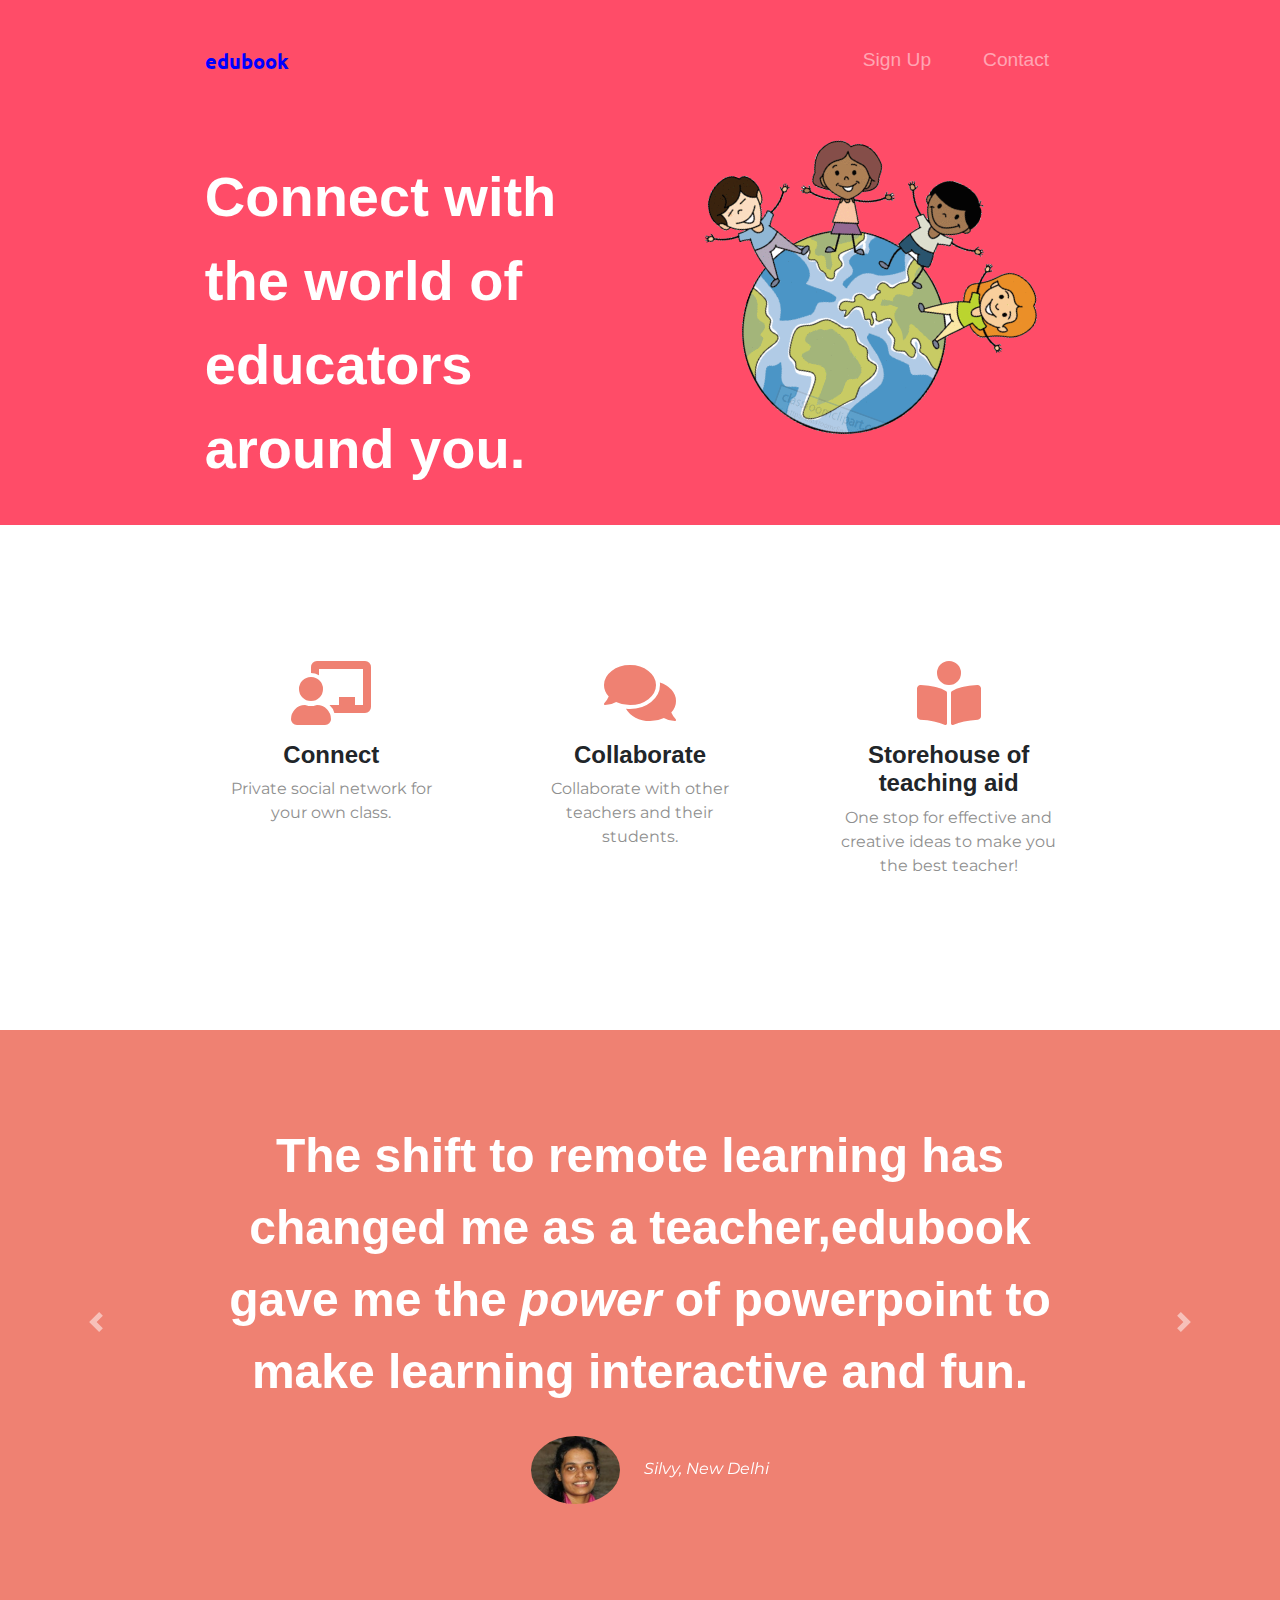
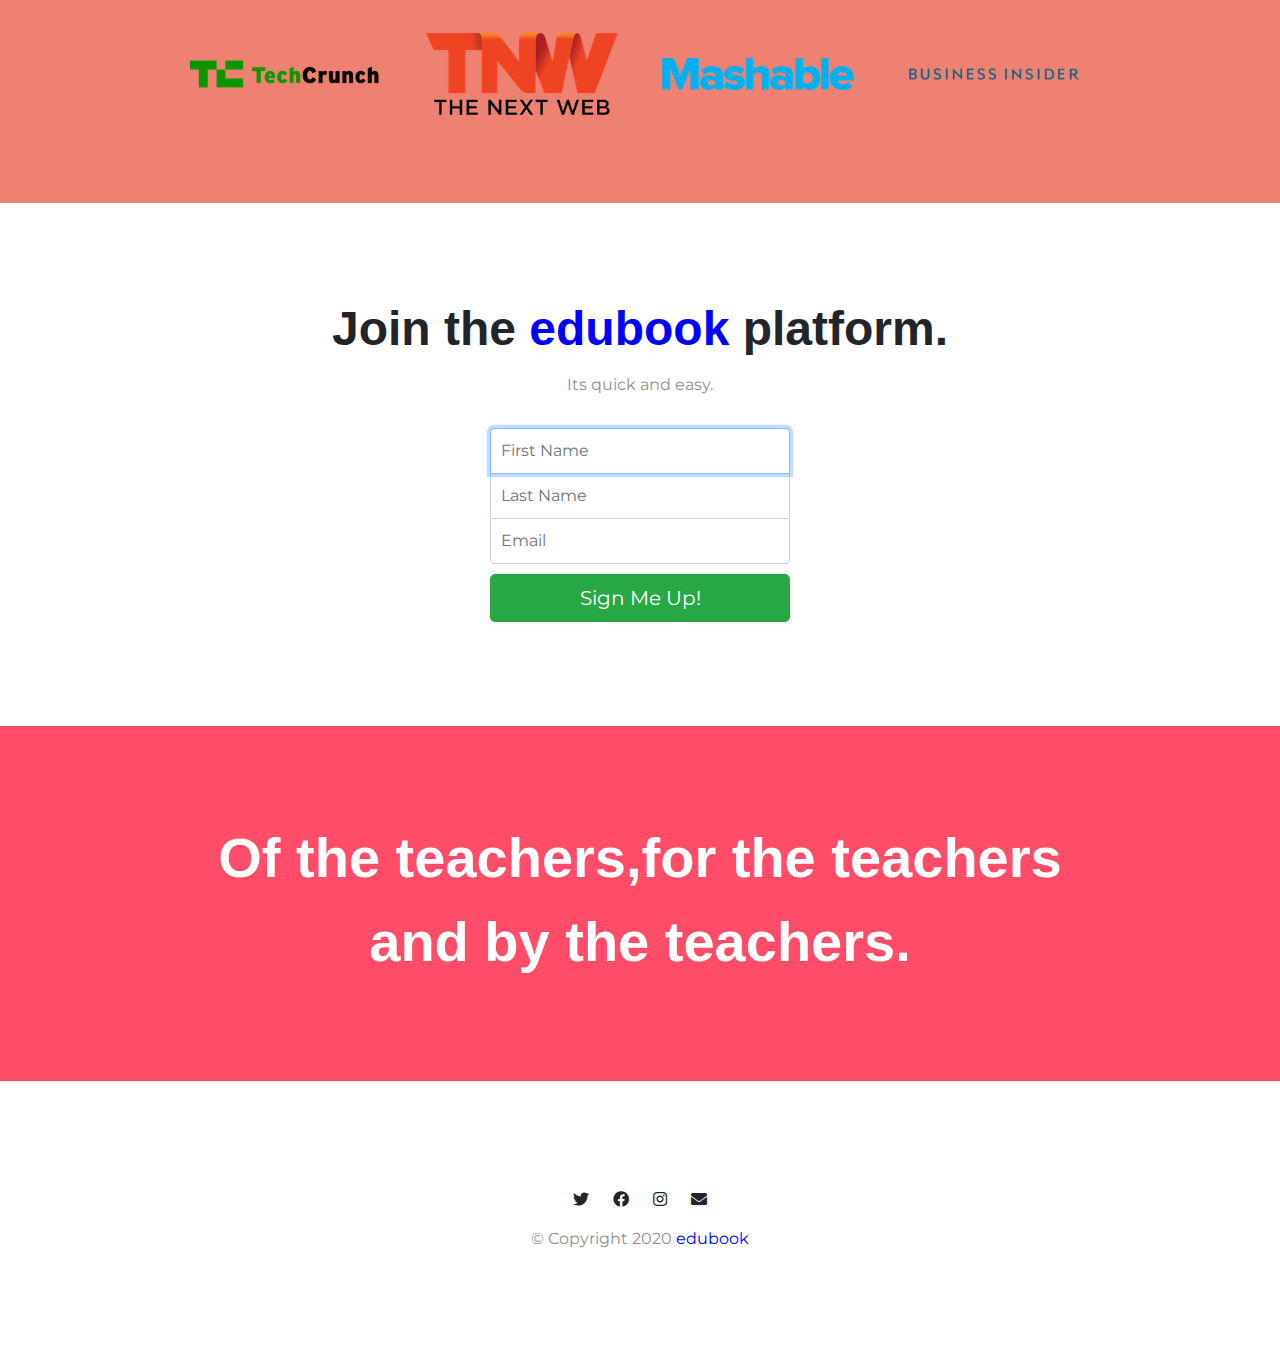
==== index.html @ 7d71416c "First commit" ====
<!DOCTYPE html>
<html>

<head>
  <meta charset="utf-8">
  <title>edubook</title>
  <!-- GOOGLE FONTS -->
  <link href="https://fonts.googleapis.com/css?family=Montserrat:400,900|Ubuntu&display=swap" rel="stylesheet">
  <!-- css stylesheets -->

  <link href="https://maxcdn.bootstrapcdn.com/bootstrap/4.0.0/css/bootstrap.min.css" rel="stylesheet">
  <link rel="stylesheet" href="css/styles.css">
  <!-- FONT AWESOME -->
  <link rel="stylesheet" href="https://use.fontawesome.com/releases/v5.11.2/css/all.css">

  <!--bootstrap scripts JAVASCRIPT -->
  <script src="https://code.jquery.com/jquery-3.2.1.slim.min.js" integrity="sha384-KJ3o2DKtIkvYIK3UENzmM7KCkRr/rE9/Qpg6aAZGJwFDMVNA/GpGFF93hXpG5KkN" crossorigin="anonymous"></script>
  <script src="https://cdnjs.cloudflare.com/ajax/libs/popper.js/1.12.9/umd/popper.min.js" integrity="sha384-ApNbgh9B+Y1QKtv3Rn7W3mgPxhU9K/ScQsAP7hUibX39j7fakFPskvXusvfa0b4Q" crossorigin="anonymous"></script>
  <script src="https://maxcdn.bootstrapcdn.com/bootstrap/4.0.0/js/bootstrap.min.js" integrity="sha384-JZR6Spejh4U02d8jOt6vLEHfe/JQGiRRSQQxSfFWpi1MquVdAyjUar5+76PVCmYl" crossorigin="anonymous"></script>

</head>

<body>

  <section class="coloured-section" id="title">

    <!-- Nav Bar -->
    <div class="container-fluid">


      <nav class="navbar navbar-expand-lg navbar-dark">
        <a class="navbar-brand" href=""><span style="color:blue">edubook</span></a>
        <button class="navbar-toggler" type="button" data-toggle="collapse" data-target="#navbarSupportedContent" aria-controls="navbarSupportedContent" aria-expanded="false" aria-label="Toggle navigation">
          <span class="navbar-toggler-icon"></span>
        </button>
        <div class="collapse navbar-collapse" id="navbarSupportedContent">
          <ul class="navbar-nav ml-auto">
            <li class="nav-item">
              <a class="nav-link" href="#signup">Sign Up</a>
            </li>
            <li class="nav-item">
              <a class="nav-link" href="#footer">Contact</a>
            </li>
          </ul>
        </div>
      </nav>


      <!-- Title -->
      <div class="row">
        <div class="col-lg-6">
          <h1 class="big-heading">Connect with the world of educators around you.</h1>
        </div>
        <div class="col-lg-6">
          <img class="title-image" src="images/kids globe.gif" class="rotateimg20">
        </div>
      </div>
    </div>
  </section>


  <!-- Features -->

  <section class="white-section" id="features">
    <div class="container-fluid">
    <div class="row">
      <div class="Featureitem col-lg-4 col-md-12">
        <i class="icon fas fas fa-chalkboard-teacher fa-4x"></i>
        <h3 class="feature-title">Connect</h3>
        <p>Private social network for your own class.</p>
      </div>
      <div class="Featureitem col-lg-4 col-md-12">
        <i class="icon fas fas fa-comments fa-4x"></i>
        <h3 class="feature-title">Collaborate</h3>
        <p>Collaborate with other teachers and their students.</p>
      </div>
      <div class="Featureitem col-lg-4 col-md-12">
        <i class="icon fas fas fa-book-reader fa-4x"></i>
        <h3 class="feature-title">Storehouse of teaching aid</h3>
        <p>One stop for effective and creative ideas to make you the best teacher!</p>
      </div>
      </div>
  </section>


  <!-- Testimonials -->

  <section class="coloured-section" id="testimonials">

    <div id="testimonial-carousal" class="carousel slide" data-ride="false">
      <div class="carousel-inner">
        <div class="carousel-item active container-fluid">
          <h2 class="testimonial-text">The shift to remote learning has changed me as a teacher,edubook gave me the <i>power</i> of powerpoint to make learning interactive and fun.</h2>
          <img class="testimonial-image" src="images/phebe.JPG" alt="lady-profile">
          <em>Silvy, New Delhi</em>
        </div>
        <div class="carousel-item container-fluid">
          <h2 class="testimonial-text">Safe venue for teachers and students to continue their learning outside the classroom.</h2>
          <img class="testimonial-image" src="images/lady-img.jpg" alt="lady-profile">
          <em>Beverly, Illinois</em>
        </div>
      </div>
      <a class="carousel-control-prev" href="#testimonial-carousal" role="button" data-slide="prev">
        <span class="carousel-control-prev-icon"></span>
      </a>
      <a class="carousel-control-next" href="#testimonial-carousal" role="button" data-slide="next">
        <span class="carousel-control-next-icon"></span>
      </a>
    </div>

  </section>


  <!-- Press -->

  <section id="press">
    <img class="press-logo" src="images/TechCrunch.png" alt="tc-logo">
    <img class="press-logo" src="images/tnw.png" alt="tnw-logo">
    <img class="press-logo" src="images/mashable.png" alt="mashable-logo">
    <img class="press-logo" src="images/bizinsider.png" alt="biz-insider-logo">
  </section>
<!-- Sign UP -->
<section class="white-section" id="signup">
  <div class="container-fluid">
  <h2 class="section-headings">Join the <span style="color:blue">edubook </span>platform.</h2>
  <p>Its quick and easy.</p>
  <form action="/" class="form-signin" method="post">
    <input type="text" class="form-control top" placeholder="First Name" required autofocus  name="firstname">
    <input type="text" class="form-control middle" placeholder="Last Name" name="lastname">
    <input type="email" class="form-control bottom" placeholder="Email" name="email" required>
    <button class="btn btn-lg btn-success btn-block" type="submit">Sign Me Up!</button>
  </form>
</div>
</section>

  <!-- Call to Action -->

  <section class="coloured-section" id="cta">
<div class="container-fluid">
    <h3 class="big-heading">Of the teachers,for the teachers and by the teachers.</h2>
</div>
  </section>

  <!-- Footer -->
  <footer class="white-section" id="footer">
    <div class="container-fluid">
    <i class="social-icon fab fa-twitter"></i>
    <i class="social-icon fab fa-facebook"></i>
    <i class="social-icon fab fa-instagram"></i>
    <i class="social-icon fas fa-envelope"></i>
    <p>© Copyright 2020 <span style="color:blue">edubook</span></p>
  </div>
  </footer>

</body>
</html>
---- css/styles.css ----
Body {
  font-family: 'Montserrat', sans-serif;
  text-align: center;
}

/* Headings */
h1, h2, h3, h4, h5, h6 {
  font-family: 'Montserrat-Bold', sans-serif;
}

.big-heading {
  font-size: 3.5rem;
  line-height: 1.5;
  font-weight: 900;
}

.section-headings {
  font-size: 3rem;
  line-height: 1.5;
  font-weight: 900;
}


p {
  color: #8f8f8f;
}

/* Containers */
.container-fluid {
  padding: 7% 15%;
}

/* Sections */
.coloured-section {
  background-color: #ff4c68;
  color: #fff;
}

.white-section {
  background-color: #fff;
}

/* Navigation Bar */
.navbar {
  padding: 0 0 4.5rem;
}

.navbar-brand {
  font-family: "Ubuntu";
  font-size: 2.5 rem;
  font-weight: Bold;

}

.nav-item {
  padding: 0 18px;
}

.nav-link {
  font-family: 'Montserrat-Light', sans-serif;
  font-size: 1.2rem;
}

/* Title */
#title .container-fluid {
  padding: 3% 16% 2%;
  text-align: left;
}

/* Title Image */
.title-image {
  width: 100%;
  transform: rotate(20deg);
}

@media (max-width:1028px) {
  #title {
    text-align: center;
  }

}

icon:hover {
  color: #ff4c68;
}

#features {
  position: relative;
  /* z-index:1; */
}

.Featureitem {
  padding: 5%;
}

.icon {
  color: #ef8172;
  margin-bottom: 1rem;
}

.feature-title {
  font-weight: 900;
  font-size: 1.5rem;
}

/* Testimonial Section */
#testimonials {
  background-color: #ef8172;
}

.testimonial-image {
  width: 10%;
  border-radius: 100%;
  margin: 20px;
}

.testimonial-text {
  font-size: 3rem;
  line-height: 1.5;
  font-weight: 900;
}

#press {
  background-color: #ef8172;
  padding-bottom: 3%;
}

.press-logo {
  width: 15%;
  margin: 20px 20px 50px;
}


.form-signin {
  width: 100%;
  max-width: 330px;
  padding: 15px;
  margin: auto;
}
.form-signin .checkbox {
  font-weight: 400;
}
.form-signin .form-control {
  position: relative;
  box-sizing: border-box;
  height: auto;
  padding: 10px;
  font-size: 16px;
}
.form-signin .form-control:focus {
  z-index: 2;
}
.top{
  margin-bottom: -1px;
  border-bottom-right-radius: 0;
  border-bottom-left-radius: 0;
}
.middle{
  border-radius: 0;
}
.bottom{
  margin-top:-1px;
  margin-bottom: 10px;
  border-top-left-radius: 0;
  border-top-right-radius: 0;
}
.social-icon {
  margin: 20px 10px;
}
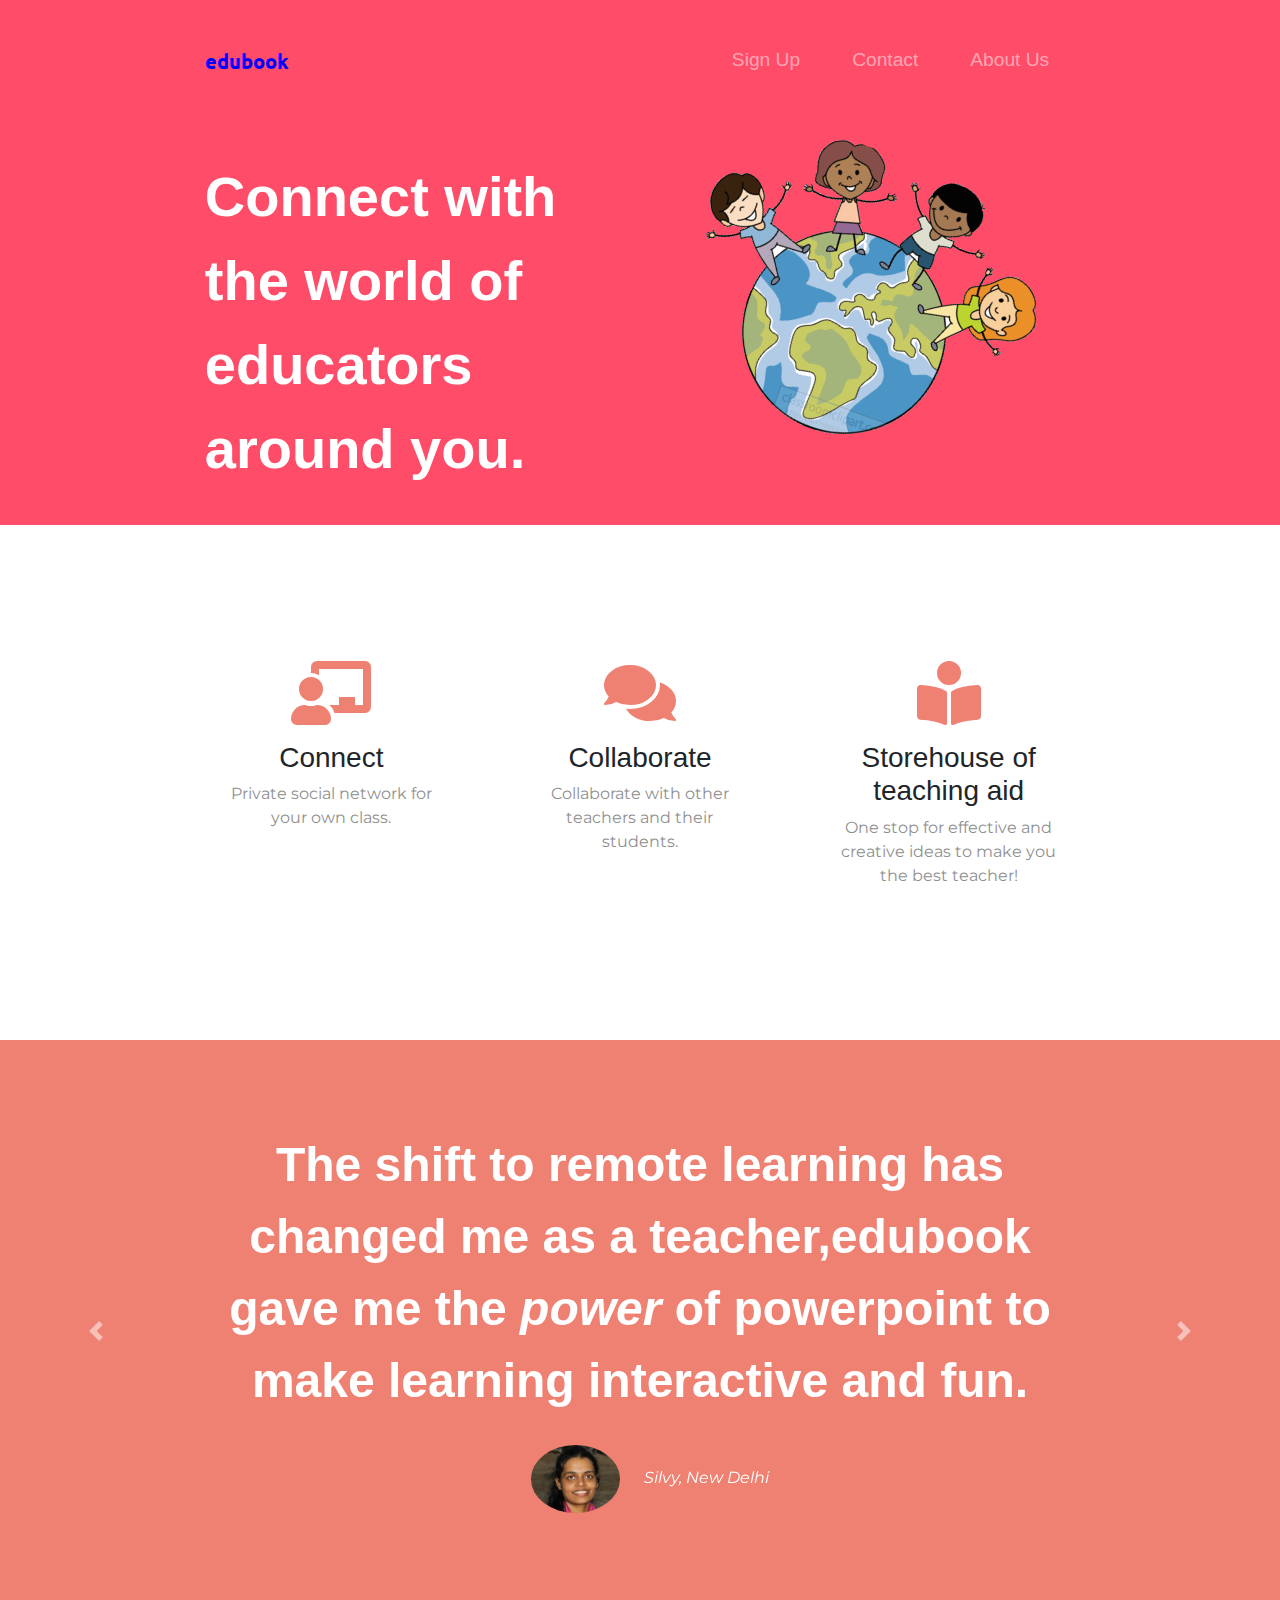
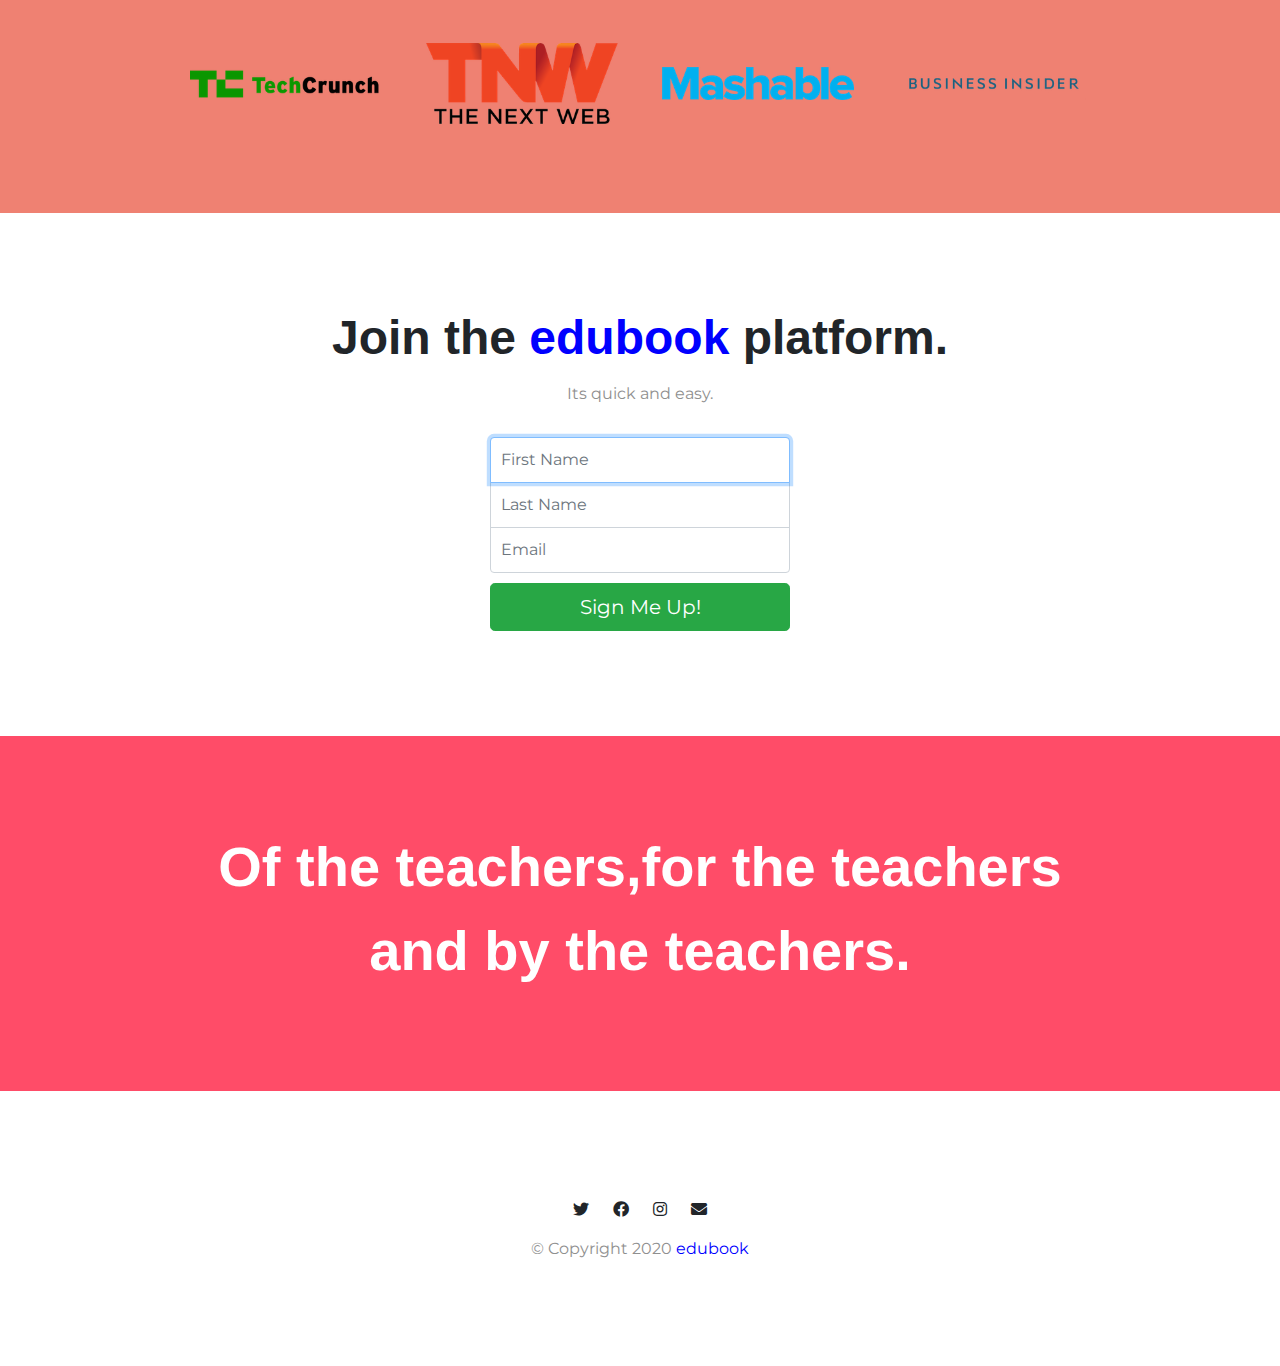
==== commit fe006902: "Added About Us Page" ====
--- a/index.html
+++ b/index.html
@@ -41,6 +41,9 @@
             <li class="nav-item">
               <a class="nav-link" href="#footer">Contact</a>
             </li>
+            <li class="nav-item">
+              <a class="nav-link" href="aboutus.html">About Us</a>
+            </li>
           </ul>
         </div>
       </nav>
@@ -55,6 +58,7 @@
           <img class="title-image" src="images/kids globe.gif" class="rotateimg20">
         </div>
       </div>
+
     </div>
   </section>
 
--- a/css/styles.css
+++ b/css/styles.css
@@ -7,13 +7,23 @@
 h1, h2, h3, h4, h5, h6 {
   font-family: 'Montserrat-Bold', sans-serif;
 }
+h2{
+  font-family: 'Montserrat-Bold'
+  font-size:3rem;
+  line-height: 1.5;
+}
 
 .big-heading {
   font-size: 3.5rem;
   line-height: 1.5;
   font-weight: 900;
 }
-
+.about-heading{
+  margin-top: :25px;
+  font-size: 3.5rem;
+  line-height: 1.5;
+  font-weight: 900;
+}
 .section-headings {
   font-size: 3rem;
   line-height: 1.5;
@@ -99,8 +109,14 @@
 }
 
 .feature-title {
-  font-weight: 900;
-  font-size: 1.5rem;
+  font-weight: 500;
+  font-size: rem;
+}
+.about-title{
+  margin-top:30px;
+  font-weight: 500;
+  font-size: 1rem;
+  color: white;
 }
 
 /* Testimonial Section */
@@ -167,3 +183,10 @@
 .social-icon {
   margin: 20px 10px;
 }
+.about-image{
+  width:100%;
+
+}
+.about-text{
+  color:white;
+}
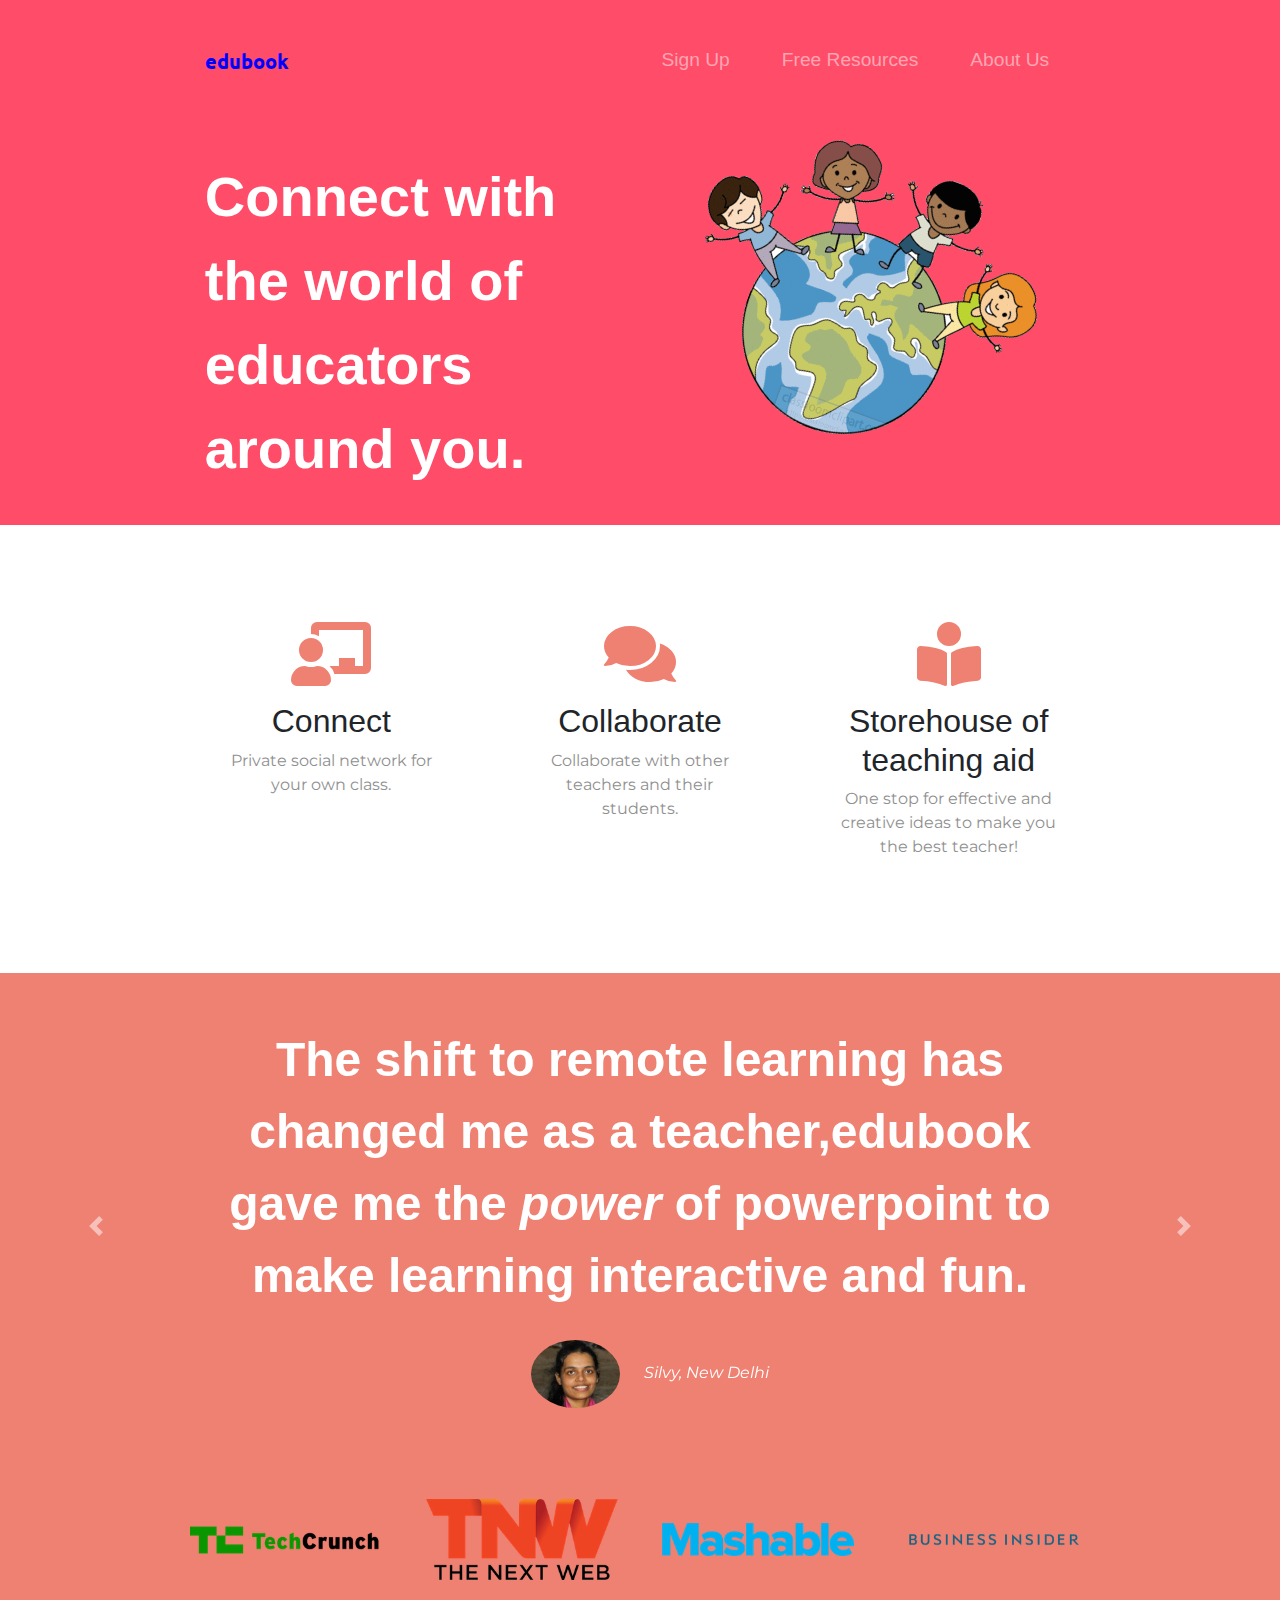
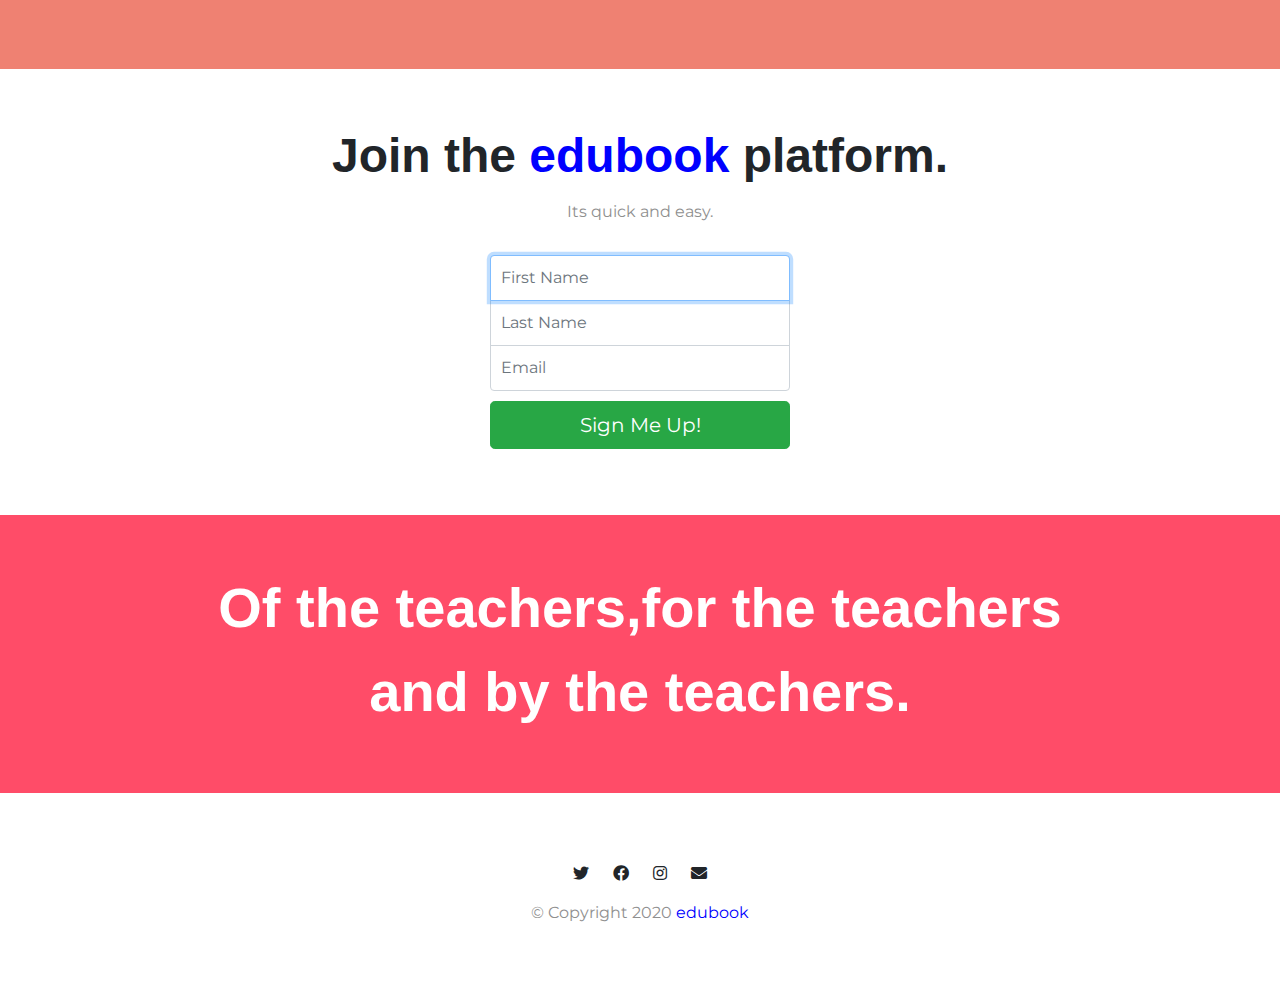
==== commit ee0f005b: "Added Html Media" ====
--- a/index.html
+++ b/index.html
@@ -38,8 +38,9 @@
             <li class="nav-item">
               <a class="nav-link" href="#signup">Sign Up</a>
             </li>
+          
             <li class="nav-item">
-              <a class="nav-link" href="#footer">Contact</a>
+              <a class="nav-link" href="video.html">Free Resources</a>
             </li>
             <li class="nav-item">
               <a class="nav-link" href="aboutus.html">About Us</a>
--- a/css/styles.css
+++ b/css/styles.css
@@ -18,12 +18,7 @@
   line-height: 1.5;
   font-weight: 900;
 }
-.about-heading{
-  margin-top: :25px;
-  font-size: 3.5rem;
-  line-height: 1.5;
-  font-weight: 900;
-}
+
 .section-headings {
   font-size: 3rem;
   line-height: 1.5;
@@ -35,9 +30,10 @@
   color: #8f8f8f;
 }
 
+
 /* Containers */
 .container-fluid {
-  padding: 7% 15%;
+  padding: 4% 15%;
 }
 
 /* Sections */
@@ -54,6 +50,10 @@
 .navbar {
   padding: 0 0 4.5rem;
 }
+.navbar-video{
+  padding: 0 0 1rem;
+
+}
 
 .navbar-brand {
   font-family: "Ubuntu";
@@ -62,6 +62,13 @@
 
 }
 
+
+.navbar-menu{
+  padding:0;
+  margin-left: 0px;
+  width:100%;
+
+}
 .nav-item {
   padding: 0 18px;
 }
@@ -110,7 +117,7 @@
 
 .feature-title {
   font-weight: 500;
-  font-size: rem;
+  font-size: 2rem;
 }
 .about-title{
   margin-top:30px;
@@ -121,6 +128,9 @@
 
 /* Testimonial Section */
 #testimonials {
+  background-color: #ef8172;
+}
+#resources{
   background-color: #ef8172;
 }
 
@@ -183,10 +193,55 @@
 .social-icon {
   margin: 20px 10px;
 }
+
+#about-title .container-fluid{
+  padding: 5% 10% 3%;
+  text-align: left;
+}
+.about-content{
+  margin-top: 30px;
+    color: white;
+    font-size: 1.5rem;
+    line-height: 1.5;
+    font-weight: 300;
+}
 .about-image{
-  width:100%;
-
-}
-.about-text{
-  color:white;
-}
+  width:70%;
+
+}
+
+.quote{
+  margin-top: 50px;
+  line-height: 2rem;
+color:black;
+width:100%;
+}
+marquee{
+  margin-top: 50px;
+  color: black;
+  font-family: "Ubuntu";
+  font-weight: Bold;
+}
+  .vid{
+  width:50%;
+    margin: 50px auto 50px auto ;
+     text-align: left;
+     font-size: 1rem;
+
+  }
+
+.vid1{
+
+  float:left;
+  margin-right:5px;
+  margin-bottom: 20px;
+}
+.vid2{
+margin-top:100px;
+  float:right;
+  margin-left:5px;
+}
+.videos{
+  margin-top:100px;
+
+}
